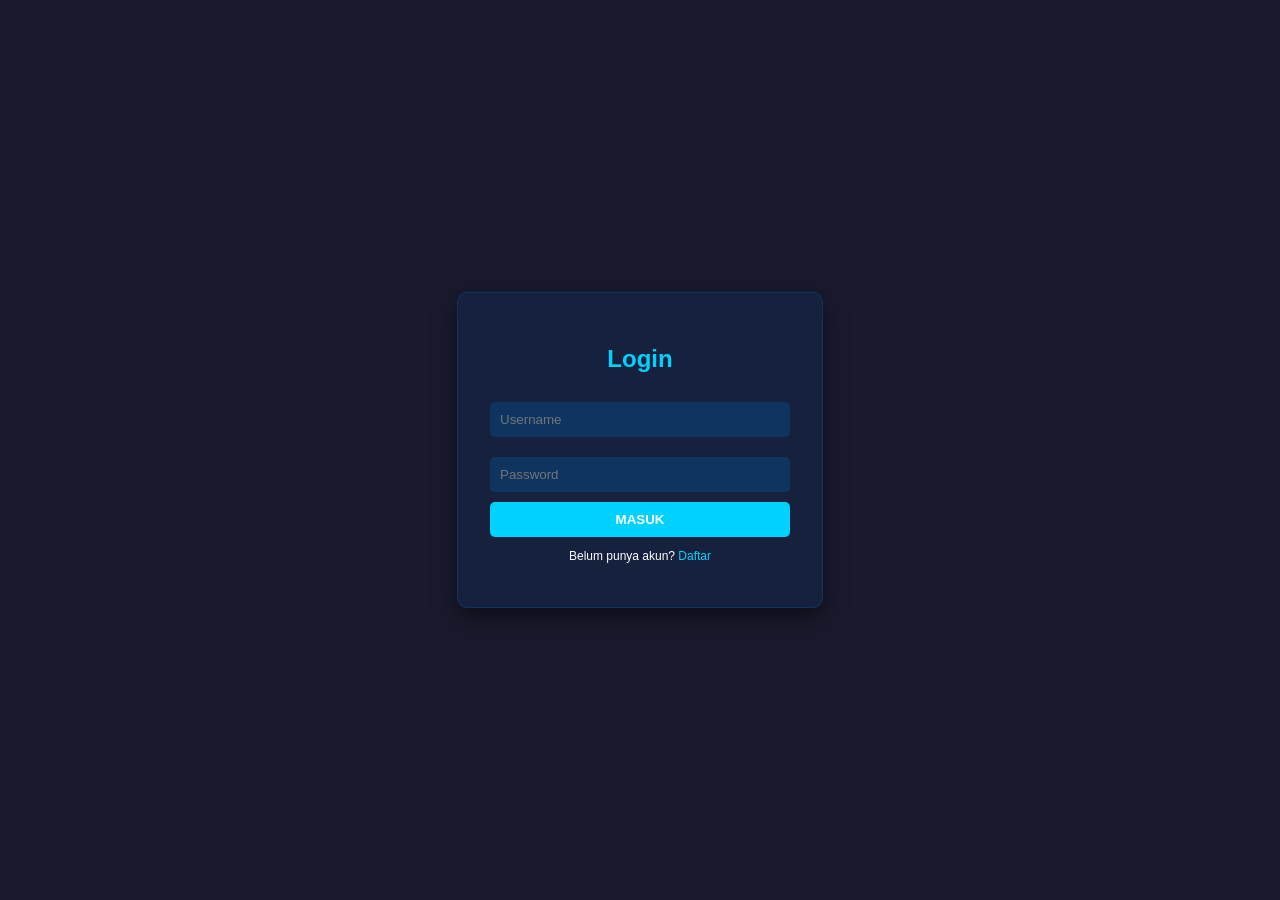
==== login.html @ 837cdb72 "Add files via upload" ====
<!DOCTYPE html>
<html lang="id">
<head>
    <title>Login</title>
    <style>
        body { background: #1a1a2e; font-family: sans-serif; display: flex; justify-content: center; align-items: center; height: 100vh; margin: 0; }
        .card { background: #16213e; padding: 2rem; border-radius: 10px; box-shadow: 0 10px 25px rgba(0,0,0,0.5); width: 300px; color: white; border: 1px solid #0f3460; }
        h2 { text-align: center; color: #00d2ff; }
        input { width: 100%; padding: 10px; margin: 10px 0; border-radius: 5px; border: none; background: #0f3460; color: white; box-sizing: border-box; }
        button { width: 100%; padding: 10px; background: #00d2ff; border: none; color: white; border-radius: 5px; cursor: pointer; font-weight: bold; }
        p { font-size: 12px; text-align: center; }
        a { color: #00d2ff; text-decoration: none; }
        .msg { color: #ff4d4d; text-align: center; font-size: 13px; }
    </style>
</head>
<body>
    <div class="card">
        <h2>Login</h2>
        <div class="msg"><?= $login_message ?></div>
        <form action="login.php" method="POST">
            <input type="text" name="username" placeholder="Username" required>
            <input type="password" name="password" placeholder="Password" required>
            <button type="submit" name="login">MASUK</button>
            <p>Belum punya akun? <a href="register.php">Daftar</a></p>
        </form>
    </div>
</body>
</html>
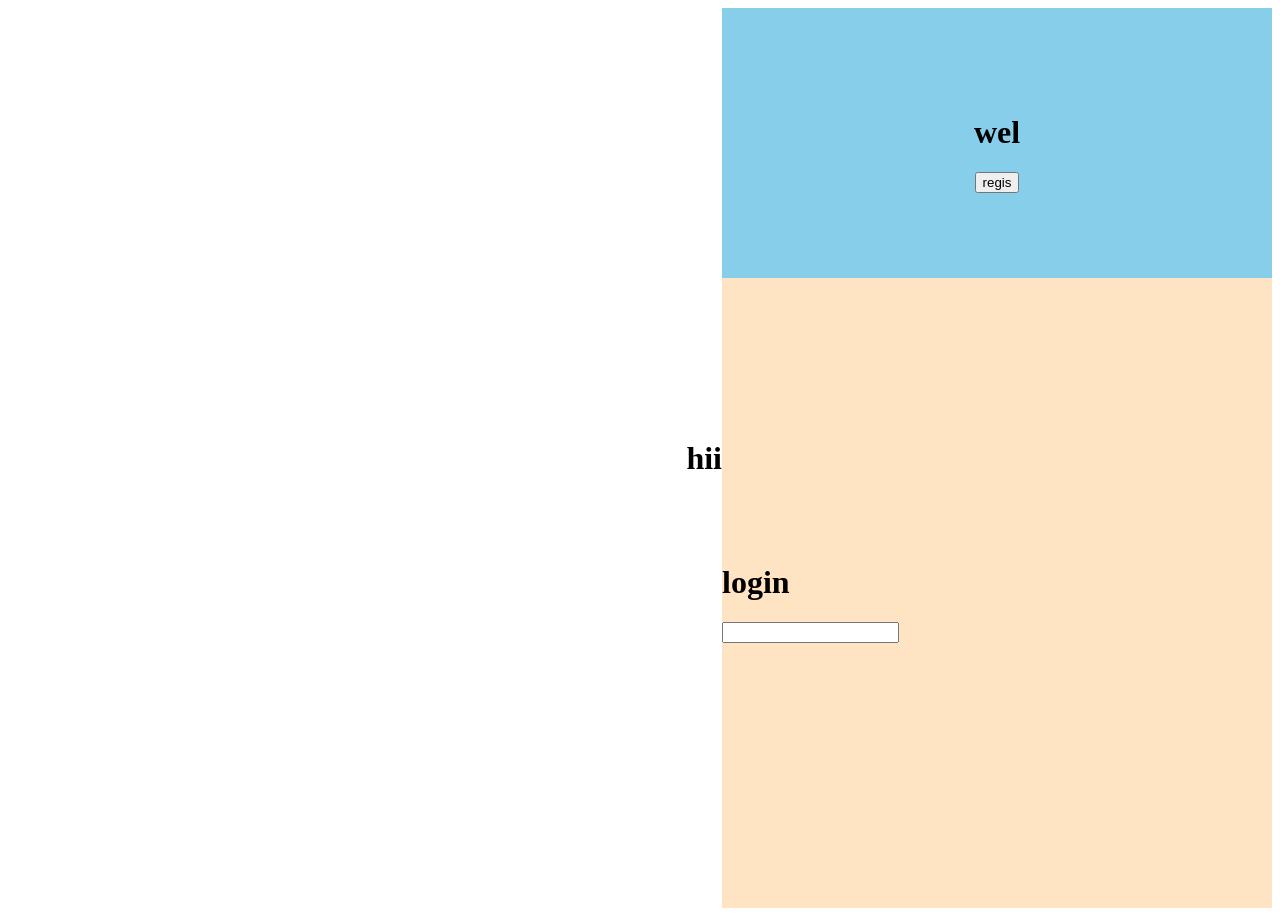
==== commit ab088f0d: "Add files via upload update login and regis" ====
--- a/login.html
+++ b/login.html
@@ -1,28 +1,44 @@
 <!DOCTYPE html>
-<html lang="id">
+<html lang="en">
 <head>
-    <title>Login</title>
-    <style>
-        body { background: #1a1a2e; font-family: sans-serif; display: flex; justify-content: center; align-items: center; height: 100vh; margin: 0; }
-        .card { background: #16213e; padding: 2rem; border-radius: 10px; box-shadow: 0 10px 25px rgba(0,0,0,0.5); width: 300px; color: white; border: 1px solid #0f3460; }
-        h2 { text-align: center; color: #00d2ff; }
-        input { width: 100%; padding: 10px; margin: 10px 0; border-radius: 5px; border: none; background: #0f3460; color: white; box-sizing: border-box; }
-        button { width: 100%; padding: 10px; background: #00d2ff; border: none; color: white; border-radius: 5px; cursor: pointer; font-weight: bold; }
-        p { font-size: 12px; text-align: center; }
-        a { color: #00d2ff; text-decoration: none; }
-        .msg { color: #ff4d4d; text-align: center; font-size: 13px; }
-    </style>
+    <meta charset="UTF-8">
+    <meta name="viewport" content="width=device-width, initial-scale=1.0">
+    <title>Document</title>
+    <link rel="stylesheet" href="style.css">
 </head>
 <body>
-    <div class="card">
-        <h2>Login</h2>
-        <div class="msg"><?= $login_message ?></div>
-        <form action="login.php" method="POST">
-            <input type="text" name="username" placeholder="Username" required>
-            <input type="password" name="password" placeholder="Password" required>
-            <button type="submit" name="login">MASUK</button>
-            <p>Belum punya akun? <a href="register.php">Daftar</a></p>
-        </form>
+    <h1>hii</h1>
+    <div class="mobile">
+    <div class="container">
+        <div class="form-box login">
+            <form action="">
+            <h1>login</h1>
+            <input type="text">
+            </form>
+        </div>
+
+        <div class="form-box regis">
+            <form action="">
+            <h1>daftar</h1>
+            <input type="text">
+            </form>
+        </div>
+
+
+
+        <div class="toggle-box">
+            <div class="toggle-panel toggle-left">
+                <h1>wel</h1>
+                <button class="btn register-btn">regis</button>
+            </div>
+
+            <div class="toggle-panel toggle-right">
+                <h1>welllllla</h1>
+                <button class="btn login-btn">login</button>
+            </div>
+        </div>
     </div>
+</div>
+    <script src="script.js"></script>
 </body>
 </html>
--- a/style.css
+++ b/style.css
@@ -0,0 +1,157 @@
+*{
+	box-sizing: border-box;
+}
+body{
+
+	display: flex;
+	justify-content: flex-end;
+	align-items: center;
+	min-height: 100vh;
+}
+.container{
+	position: relative;
+	width: 550px;
+	height: 100vh;
+	overflow: hidden;
+
+}
+.form-box{
+	position: absolute;
+	background-color: bisque;
+	display: flex;
+	align-items: center;
+	z-index: 1;
+	transition: .6s ease-in-out, visibility 0s 1s;
+	bottom: 0 ;
+	width: 100%;
+	height: 70%;
+}
+.container.active .form-box{
+
+	right: 0 ;
+		bottom: 30%;
+}
+.form-box.login{
+	z-index: 2;
+}
+.form-box.regis{
+	visibility: hidden ;
+	z-index: 1;
+	opacity: 0;
+}
+.container.active .form-box.regis{
+	visibility: visible;
+	z-index: 2;
+}
+.container.active .form-box.login{
+	visibility: hidden;
+}
+.toggle-box{
+	position: absolute;
+	width: 100%;
+	height: 100%;
+
+}
+.toggle-box::before{
+	content: '';
+	position: absolute;
+	left: 0;
+	width: 300%;
+	height: 100%;
+	background: skyblue;
+	z-index: 2;
+	transition: 1.8s ease-in-out;
+	left: 0;
+		top: -270% ;
+		width: 100% ;
+		height: 300% ;
+
+	
+}
+.container.active .toggle-box::before{
+	left: 50%;
+	left: 0 !important;
+		top: 70% !important;
+}
+.toggle-panel{
+	position: absolute;
+	width: 50%;
+	height: 100%;
+
+	z-index: 2;
+
+	display: flex;
+	flex-direction: column;
+	justify-content: center;
+	align-items: center;
+	transition: .6s ease-in-out;
+	width: 100% !important;
+		height: 30% !important;
+} 
+.toggle-panel.toggle-left{
+	left: 0;
+	transition-delay: 1.2s;
+	top: 0 !important;
+}
+.container.active .toggle-panel.toggle-left{
+	left: -50%;
+	transition-delay: .6s;
+	left: 0 !important;
+		top: -30% !important;
+} 
+
+.toggle-panel.toggle-right{
+	right: -50%;
+	transition-delay: .6s;
+		right: 0 !important;
+		bottom: -30% !important;
+}
+.container.active .toggle-panel.toggle-right{
+	right: 0;
+	transition-delay: 1.2s;
+
+		bottom: 0 !important;
+}
+@media screen and (max-width: 650px) {
+	.container{
+		height: calc(100vh-40px);
+	}
+	.form-box{
+		bottom: 0;
+		width: 100%;
+		height: 70%;
+	}
+	.container.active .form-box{
+		right: 0;
+		bottom: 30%;
+	}
+	.toggle-box::before{
+		left: 0;
+		top: -270%;
+		width: 100%;
+		height: 300%;
+	}
+	.container.active .toggle-box::before{
+		left: 0;
+		top: 70%;
+	}
+	.toggle-panel{
+		width: 100%;
+		height: 30%;
+	}
+	.toggle-panel.toggle-left{
+		top: 0;
+	}
+	.container.active .toggle-panel.toggle-left{
+		left: 0;
+		top: -30%;
+	}
+	.toggle-panel.toggle-panel.toggle-right{
+		right: 0;
+		bottom: -30%;
+	}
+	.container.active .toggle-panel.toggle-right{
+		bottom: 0;
+	}
+}
+	
